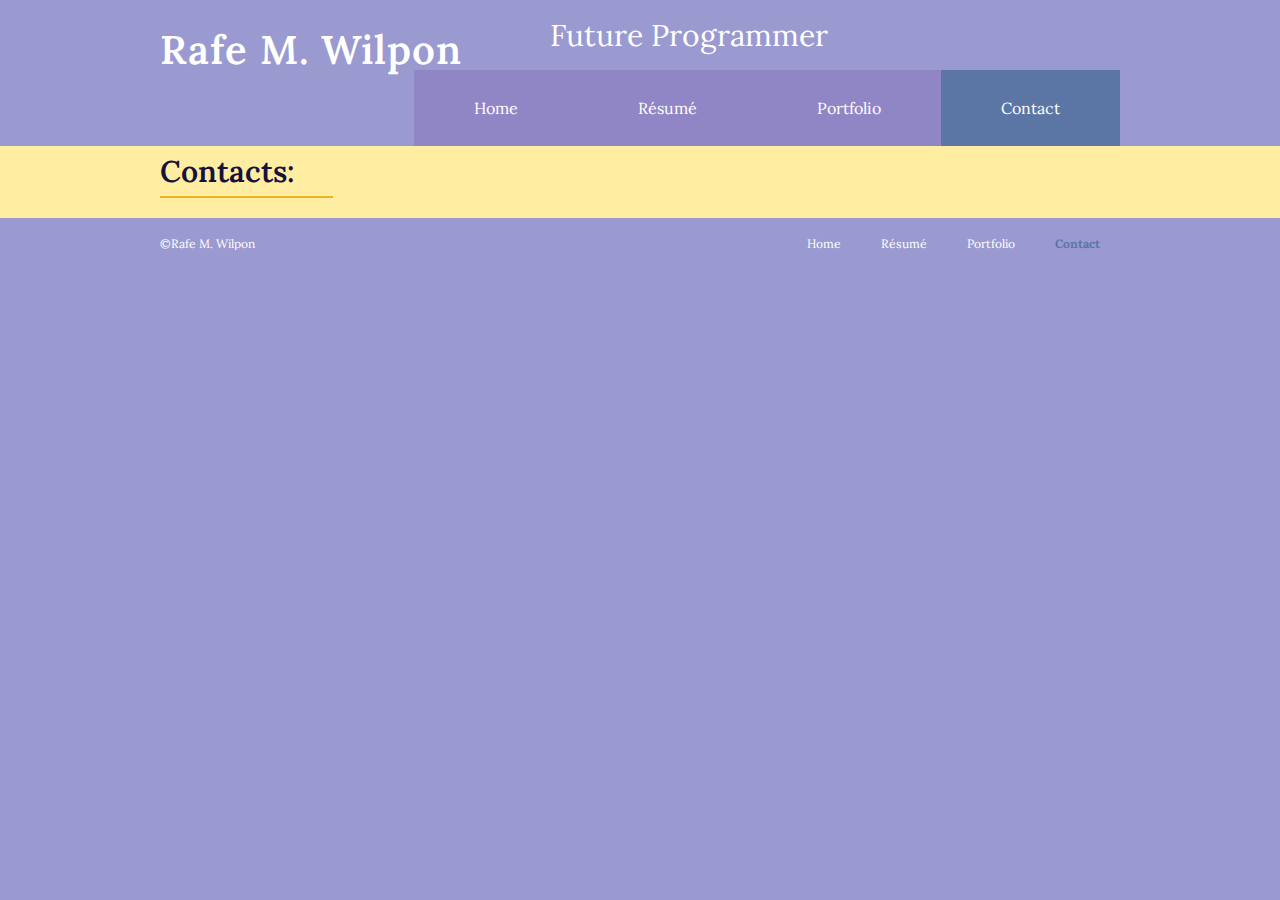
==== Contact.html @ b013c8bc "Add files via upload" ====
<!DOCTYPE html>
<html lang="en">
    <head>
        <title>Rafe M. Wilpon</title>
        <link rel="preconnect" href="https://fonts.googleapis.com">
<link rel="preconnect" href="https://fonts.gstatic.com" crossorigin>
<link href="https://fonts.googleapis.com/css2?family=Lora:ital,wght@0,400..700;1,400..700&display=swap" rel="stylesheet">
        <link rel="stylesheet" href="styles/Style.css">
    </head>

    <body>
        
        <!-- Header -->
        <header>
            <h1>Rafe M. Wilpon</h1>
            <h2>&nbsp; &nbsp; &nbsp; &nbsp; &nbsp; &nbsp;Future Programmer</h2>
            <a class="active" href="Contact.html">Contact</a>
            <a href="Portfolio.html">Portfolio</a>
            <a href="Resume.html">Résumé</a>
            <a href="Index.html">Home</a>
        </header>

        <!-- Main -->
        <article>
        <h1>Contacts:</h1>

            <p>
                
            </p>
        </article>

        <footer>
            <h1>©Rafe M. Wilpon</h1>
            <a class="active" href="Contact.html">Contact</a>
            <a href="Portfolio.html">Portfolio</a>
            <a href="Resume.html">Résumé</a>
            <a  href="Index.html">Home</a>
        </footer>
    </body>
</html>
---- styles/Style.css ----
/*
===============================================================================
Start CSS Reset
===============================================================================
*/
/* http://meyerweb.com/eric/tools/css/reset/ 
   v2.0 | 20110126
   License: none (public domain)
*/

*,
*:before,
*:after {
    -webkit-box-sizing: border-box;
    -moz-box-sizing: border-box;
    box-sizing: border-box;
}

html, body, div, span, applet, object, iframe,
h1, h2, h3, h4, h5, h6, p, blockquote, pre,
a, abbr, acronym, address, big, cite, code,
del, dfn, em, img, ins, kbd, q, s, samp,
small, strike, strong, sub, sup, tt, var,
b, u, i, center,
dl, dt, dd, ol, ul, li,
fieldset, form, label, legend,
table, caption, tbody, tfoot, thead, tr, th, td,
article, aside, canvas, details, embed, 
figure, figcaption, footer, header, hgroup, 
menu, nav, output, ruby, section, summary,
time, mark, audio, video {
	margin: 0;
	padding: 0;
	border: 0;
	font-size: 100%;
	font: inherit;
	vertical-align: baseline;
}
/* HTML5 display-role reset for older browsers */
article, aside, details, figcaption, figure, 
footer, header, hgroup, menu, nav, section {
	display: block;
}
body {
	line-height: 1;
}
ol, ul {
	list-style: none;
}
blockquote, q {
	quotes: none;
}
blockquote:before, blockquote:after,
q:before, q:after {
	content: '';
	content: none;
}
table {
	border-collapse: collapse;
	border-spacing: 0;
}
/*
===============================================================================
End CSS Reset
===============================================================================
*/
 article {
   background-color: rgb(255, 237, 162);
   color: black;
   overflow: hidden;
   }
   
   body{
      font-family: "Lora", serif;
     font-optical-sizing: auto;
     font-weight: weight;
     font-style: normal;
      margin: 0px;
      background-color: rgb(154, 154, 209);
   }
   
   header , footer{
       overflow: hidden;
   color: white;
   }
    header h1 {
      float: left;
       font-size: 40px;
       font-weight: 600;
       letter-spacing: 1px;
       padding-top: 30px;
    }
    header h2 {
      padding: 20px 0px 20px 0px;
      font-weight: 200;
      font-size: 30px;
    }
    header a{
      text-decoration: none;
       float: right;
       display: block;
       color: white;
       text-align: center;
       padding: 30px 60px;
       background-color: rgb(145, 134, 197)
   
    }
    header a.active {
      background-color: rgb(91, 117, 165);
    }
    header a:hover {
       background-color: rgb(120, 110, 170);
    }
    header, footer, article {
      padding-left: 12.5%;
      padding-right: 12.5%;
    }
    footer{
   font-size: 12px;
   padding-top: 20px;
    }
    footer h1{
      float: left;
       }
    footer a{
      float: right;
      color: white;
      text-decoration: none;
      padding: 0px 20px 0px 20px;
    }
    footer a:hover{
      color: black;
    }
    article h1 {
     font-size: 30px;
     color: rgb(24, 16, 61);
     font-weight: 600;
     border-bottom: 2px solid rgb(238, 178, 39);
     padding-top: 10px;
     padding-bottom: 10px;
     width: 18%;
    }
    article h2{
     text-align: center;
     font-size: 25px;
     color: rgb(0, 0, 0);
     font-weight: 600;
     border-bottom: 2px solid rgb(0, 0, 0);
     padding-top: 10px;
     padding-bottom: 10px;
     width:auto;
    }
    article h3{
     font-size: 30px;
     font-weight: 600;
     text-align: center;
    }
    article strong{
     font-weight: bold;
     
    }
    article p{
     padding-top: 10px;
   padding-bottom: 10px;
   line-height: 20px;
   font-weight: 500;
   font-size: 20px;
   text-align: center;
    }
    footer a.active {
     color: rgb(91, 117, 165);
     font-weight: 1000;
    }
    footer a.active:hover{
   color:black;
    }
    .row {
      margin: 8px -16px;
  }
  
  .row,
  .row > .column {
      padding: 8px;
  }
  
  .column {
      float: left;
      width: 25%;
  }
  
  .row:after {
      content: '';
      display: table;
      clear: both;
  }
  
  .content {
      background-color: antiquewhite;
      padding: 10px;
  }
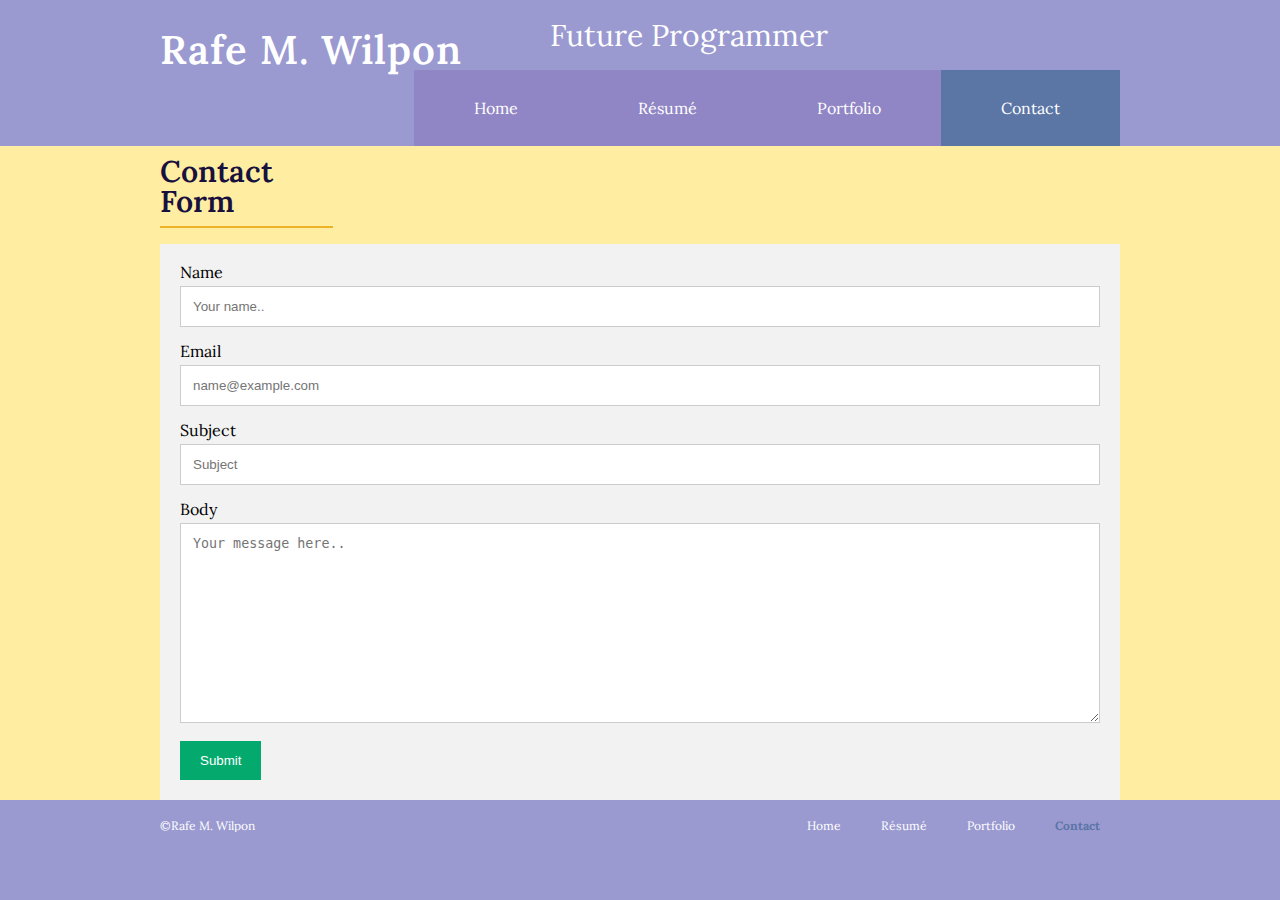
==== commit 1f2291d1: "Add files via upload" ====
--- a/Contact.html
+++ b/Contact.html
@@ -22,11 +22,25 @@
 
         <!-- Main -->
         <article>
-        <h1>Contacts:</h1>
+        <h1>Contact Form</h1>
+<br>
+<div class="container">
+  <form action="/action_page.php">
+    <label for="name">Name</label>
+    <input type="text" id="name" name="name" placeholder="Your name..">
 
-            <p>
-                
-            </p>
+    <label for="email">Email</label>
+    <input type="text" id="email" name="email" placeholder="name@example.com">
+
+    <label for="subject">Subject</label>
+    <input type="text" id="subject" name="subject" placeholder="Subject">
+
+    <label for="body">Body</label>
+    <textarea id="body" name="body" placeholder="Your message here.." style="height:200px"></textarea>
+
+    <input type="submit" value="Submit">
+  </form>
+</div>
         </article>
 
         <footer>
--- a/styles/Style.css
+++ b/styles/Style.css
@@ -174,6 +174,32 @@
     footer a.active:hover{
    color:black;
     }
+    input[type=text], select, textarea {
+      width: 100%;
+      padding: 12px;
+      border: 1px solid #ccc;
+      box-sizing: border-box;
+      margin-top: 6px;
+      margin-bottom: 16px;
+      resize: vertical;
+    }
+    
+    input[type=submit] {
+      background-color: #04AA6D;
+      color: white;
+      padding: 12px 20px;
+      border: none;
+      cursor: pointer;
+    }
+    
+    input[type=submit]:hover {
+      background-color: #45a049;
+    }
+    
+    .container {
+      background-color: #f2f2f2;
+      padding: 20px;
+    }
     .row {
       margin: 8px -16px;
   }
@@ -197,4 +223,19 @@
   .content {
       background-color: antiquewhite;
       padding: 10px;
-  }+  }
+  @media screen and (max-width: 900px) {
+    .column {
+      width: 50%;
+    }
+    header a {
+      float: none;
+      display: flex;
+      flex-direction: column;
+    }
+  }
+  @media screen and (max-width: 600px) {
+    .column {
+      width: 100%;
+    }
+  }
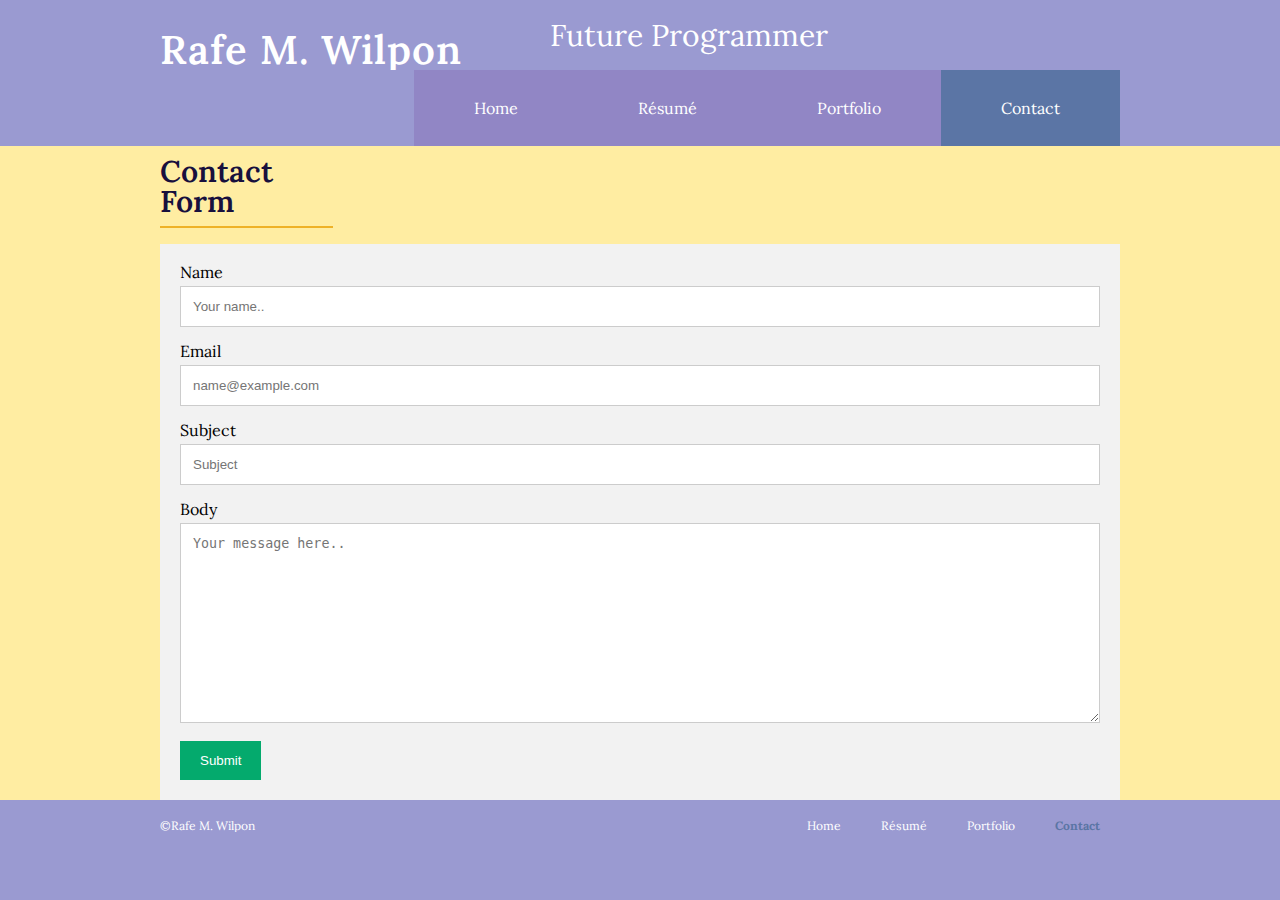
==== commit e5069911: "Add files via upload" ====
--- a/Contact.html
+++ b/Contact.html
@@ -14,11 +14,14 @@
         <header>
             <h1>Rafe M. Wilpon</h1>
             <h2>&nbsp; &nbsp; &nbsp; &nbsp; &nbsp; &nbsp;Future Programmer</h2>
-            <a class="active" href="Contact.html">Contact</a>
+        </header>
+        
+        <nav>
+            <a href="Index.html">Home</a>
+            <a href="Resume.html">Résumé</a>
             <a href="Portfolio.html">Portfolio</a>
-            <a href="Resume.html">Résumé</a>
-            <a href="Index.html">Home</a>
-        </header>
+        <a class="active" href="Contact.html">Contact</a>
+    </nav>
 
         <!-- Main -->
         <article>
--- a/styles/Style.css
+++ b/styles/Style.css
@@ -95,7 +95,11 @@
       font-weight: 200;
       font-size: 30px;
     }
-    header a{
+    nav {
+      display: flex;
+      justify-content: right;
+    }
+    nav a{
       text-decoration: none;
        float: right;
        display: block;
@@ -105,15 +109,14 @@
        background-color: rgb(145, 134, 197)
    
     }
-    header a.active {
+    nav a.active {
       background-color: rgb(91, 117, 165);
     }
-    header a:hover {
+    nav a:hover {
        background-color: rgb(120, 110, 170);
     }
-    header, footer, article {
-      padding-left: 12.5%;
-      padding-right: 12.5%;
+    header, footer, article, nav {
+      padding: 0 12.5% 0 12.5%;
     }
     footer{
    font-size: 12px;
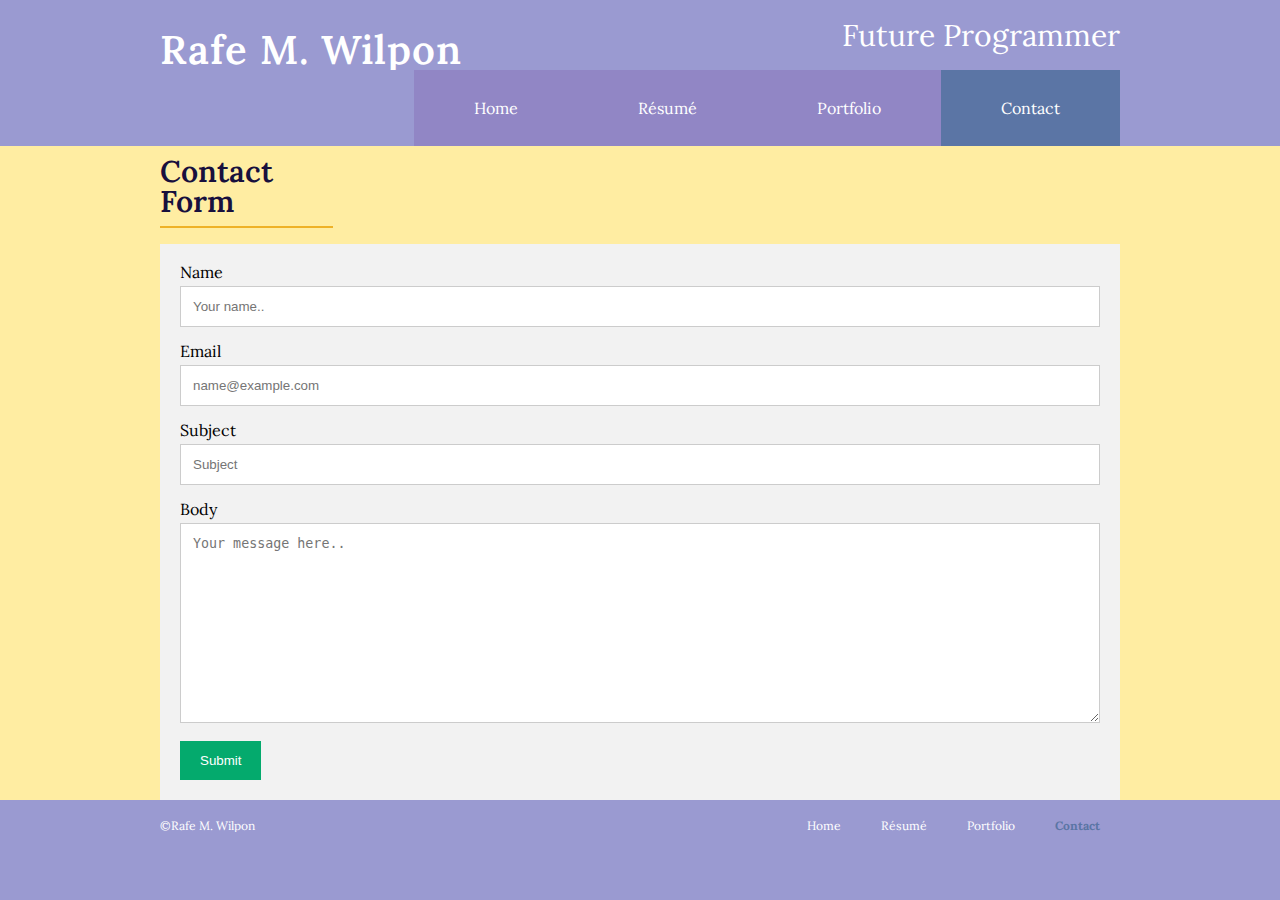
==== commit d72c39f7: "Add files via upload" ====
--- a/Contact.html
+++ b/Contact.html
@@ -13,7 +13,7 @@
         <!-- Header -->
         <header>
             <h1>Rafe M. Wilpon</h1>
-            <h2>&nbsp; &nbsp; &nbsp; &nbsp; &nbsp; &nbsp;Future Programmer</h2>
+            <h2>Future Programmer</h2>
         </header>
         
         <nav>
--- a/styles/Style.css
+++ b/styles/Style.css
@@ -94,6 +94,8 @@
       padding: 20px 0px 20px 0px;
       font-weight: 200;
       font-size: 30px;
+      white-space: nowrap;
+    text-align: right;
     }
     nav {
       display: flex;
@@ -227,14 +229,20 @@
       background-color: antiquewhite;
       padding: 10px;
   }
+  @media screen and (max-width: 800px) {
+    header h2 {
+      clear: left;
+      text-align: unset;
+    }
+  }
   @media screen and (max-width: 900px) {
     .column {
       width: 50%;
     }
-    header a {
-      float: none;
-      display: flex;
+    nav {
+      justify-content: unset;
       flex-direction: column;
+      padding: 0;
     }
   }
   @media screen and (max-width: 600px) {
